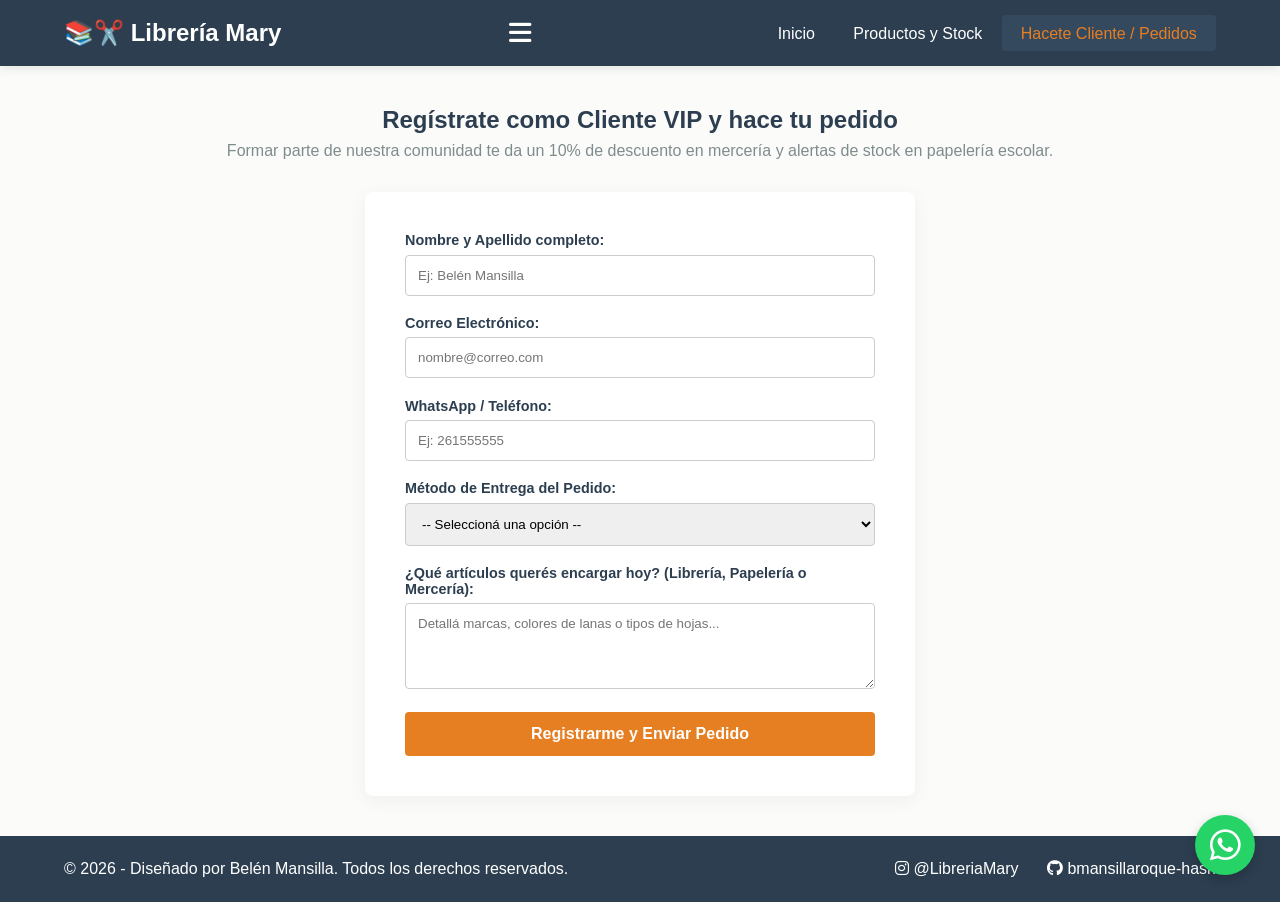
==== contacto.html @ 67296ec5 "Add files via upload" ====
<!DOCTYPE html>
<html lang="es">
<head>
    <meta charset="UTF-8">
    <meta name="author" content="Belén Mansilla">
    <meta name="viewport" content="width=device-width, initial-scale=1.0">
    <title>Librería Mary - Hacete Cliente</title>
    <link rel="stylesheet" href="style.css">
    <link rel="stylesheet" href="https://cdnjs.cloudflare.com/ajax/libs/font-awesome/6.0.0/css/all.min.css">
</head>
<body>

    <header>
        <div class="logo">
            <h1>📚✂️ Librería Mary</h1>
        </div>
        <input type="checkbox" id="menu-bar">
        <label for="menu-bar" class="fa-solid fa-bars"></label>
        <nav class="navbar">
            <ul>
                <li><a href="index.html">Inicio</a></li>
                <li><a href="productos.html">Productos y Stock</a></li>
                <li><a href="contacto.html" class="active">Hacete Cliente / Pedidos</a></li>
            </ul>
        </nav>
    </header>

    <main>
        <section class="formulario-seccion">
            <h2>Regístrate como Cliente VIP y hace tu pedido</h2>
            <p class="Form-desc">Formar parte de nuestra comunidad te da un 10% de descuento en mercería y alertas de stock en papelería escolar.</p>
            
            <form action="#" method="POST" class="form-pedido">
                
                <div class="grupo-input">
                    <label for="nombre">Nombre y Apellido completo:</label>
                    <input type="text" id="nombre" name="nombre" required placeholder="Ej: Belén Mansilla">
                </div>

                <div class="grupo-input">
                    <label for="email">Correo Electrónico:</label>
                    <input type="email" id="email" name="email" required placeholder="nombre@correo.com">
                </div>

                <div class="grupo-input">
                    <label for="telefono">WhatsApp / Teléfono:</label>
                    <input type="tel" id="telefono" name="telefono" required placeholder="Ej: 261555555">
                </div>

                <div class="grupo-input">
                    <label for="entrega">Método de Entrega del Pedido:</label>
                    <select id="entrega" name="entrega" required>
                        <option value="">-- Seleccioná una opción --</option>
                        <option value="retiro">Retiro en Local Mary (Sin Cargo)</option>
                        <option value="envio">Envío a Domicilio (Consultar costo de zona)</option>
                    </select>
                </div>

                <div class="grupo-input">
                    <label for="mensaje">¿Qué artículos querés encargar hoy? (Librería, Papelería o Mercería):</label>
                    <textarea id="mensaje" name="mensaje" rows="4" placeholder="Detallá marcas, colores de lanas o tipos de hojas..."></textarea>
                </div>

                <button type="submit" class="btn-submit">Registrarme y Enviar Pedido</button>
            </form>
        </section>
    </main>

    <a href="https://wa.me/549261XXXXXXX?text=Hola%20Mary!%20Tengo%20una%20duda%20con%20el%20formulario%20de%20inscripción" class="whatsapp-btn" target="_blank">
        <i class="fa-brands fa-whatsapp"></i>
    </a>

    <footer>
        <div class="footer-content">
            <p>&copy; 2026 - Diseñado por Belén Mansilla. Todos los derechos reservados.</p>
            <div class="redes">
                <a href="https://instagram.com/tu_usuario_ficticio" target="_blank"><i class="fa-brands fa-instagram"></i> @LibreriaMary</a>
                <a href="https://github.com/bmansillaroque-hash" target="_blank"><i class="fa-brands fa-github"></i> bmansillaroque-hash</a>
            </div>
        </div>
    </footer>

</body>
</html>
---- style.css ----
/* ==========================================
   1. RESETEO Y CONFIGURACIÓN BASE
   ========================================== */
   * {
    margin: 0;
    padding: 0;
    box-sizing: border-box;
    font-family: 'Segoe UI', Tahoma, Geneva, Verdana, sans-serif;
}

body {
    background-color: #fbfbfa; /* Color hueso muy suave para lectura cómoda */
    color: #2c3e50;
    display: flex;
    flex-direction: column;
    min-height: 100vh;
}

main {
    flex: 1;
    padding: 2.5rem 5%;
}

/* ==========================================
   2. HEADER Y COMPORTAMIENTO NAVEGACIÓN
   ========================================== */
header {
    background-color: #2c3e50; /* Azul noche elegante */
    color: #ffffff;
    display: flex;
    justify-content: space-between;
    align-items: center;
    padding: 1.2rem 5%;
    position: sticky;
    top: 0;
    z-index: 1000;
    box-shadow: 0 2px 10px rgba(0,0,0,0.1);
}

header .logo h1 {
    font-size: 1.5rem;
}

.navbar ul {
    display: flex;
    list-style: none;
}

.navbar ul li a {
    color: #ffffff;
    text-decoration: none;
    padding: 0.6rem 1.2rem;
    font-weight: 500;
    transition: all 0.3s ease;
}

/* REQUISITO RÚBRICA: Efectos :hover para enlaces <a> */
.navbar ul li a:hover, 
.navbar ul li a.active {
    background-color: #34495e;
    border-radius: 4px;
    color: #e67e22; /* Detalle naranja vibrante */
}

#menu-bar {
    display: none;
}

header label {
    font-size: 1.6rem;
    cursor: pointer;
    display: none;
}

/* ==========================================
   3. SECCIÓN HERO (MÉTRICA DE ALCANCE)
   ========================================== */
.hero {
    background: linear-gradient(rgba(44, 62, 80, 0.85), rgba(44, 62, 80, 0.85)), url('https://via.placeholder.com/1200x400') no-repeat center center/cover;
    color: #ffffff;
    text-align: center;
    padding: 5.5rem 1.5rem;
    border-radius: 12px;
    margin-bottom: 3rem;
}

.hero h2 {
    font-size: 2.6rem;
    margin-bottom: 1.2rem;
}

.hero p {
    font-size: 1.2rem;
    margin-bottom: 2rem;
    max-width: 800px;
    margin-left: auto;
    margin-right: auto;
    color: #ecf0f1;
}

/* ==========================================
   4. SECCIÓN ÉPICA DE LOS 3 RUBROS (INDEX)
   ========================================== */
.rubros-container h3 {
    text-align: center;
    font-size: 2rem;
    margin-bottom: 2rem;
}

.grid-rubros {
    display: grid;
    grid-template-columns: repeat(auto-fit, minmax(280px, 1fr));
    gap: 2rem;
}

.tarjeta-rubro {
    background: #ffffff;
    padding: 2rem;
    text-align: center;
    border-radius: 8px;
    box-shadow: 0 4px 15px rgba(0,0,0,0.04);
    border-top: 4px solid #e67e22;
}

.tarjeta-rubro i {
    font-size: 2.5rem;
    color: #e67e22;
    margin-bottom: 1rem;
}

.tarjeta-rubro h4 {
    margin-bottom: 0.5rem;
    font-size: 1.3rem;
}

/* ==========================================
   5. CATÁLOGO CON BADGES DE STOCK (PRODUCTOS)
   ========================================== */
.productos-seccion h2 {
    text-align: center;
    font-size: 2.2rem;
    margin-bottom: 0.5rem;
}

.subtitulo {
    text-align: center;
    color: #7f8c8d;
    margin-bottom: 2.5rem;
}

.grid-productos {
    display: grid;
    grid-template-columns: repeat(auto-fit, minmax(250px, 1fr));
    gap: 2.5rem;
}

.tarjeta-producto {
    background: #ffffff;
    padding: 1.5rem;
    border-radius: 8px;
    position: relative; /* Para acomodar el indicador de stock */
    box-shadow: 0 4px 12px rgba(0,0,0,0.05);
    display: flex;
    flex-direction: column;
    justify-content: space-between;
    transition: transform 0.3s ease;
}

.tarjeta-producto:hover {
    transform: translateY(-8px);
}

/* Indicadores de Stock Épicos */
.badge {
    position: absolute;
    top: 10px;
    left: 10px;
    padding: 0.3rem 0.7rem;
    font-size: 0.75rem;
    font-weight: bold;
    border-radius: 20px;
    color: #fff;
}

.stock-alto { background-color: #27ae60; }
.stock-bajo { background-color: #c0392b; }

.tarjeta-producto img {
    max-width: 100%;
    height: auto;
    margin: 1rem auto;
    border-radius: 4px;
}

.tarjeta-producto h4 {
    font-size: 1.15rem;
    margin-bottom: 0.3rem;
}

.tarjeta-producto .categoria {
    font-size: 0.85rem;
    color: #95a5a6;
    margin-bottom: 0.8rem;
}

.tarjeta-producto .precio {
    font-size: 1.3rem;
    font-weight: bold;
    color: #2c3e50;
    margin-bottom: 1.2rem;
}

/* Botoneras internas de la tarjeta */
.acciones-producto {
    display: flex;
    gap: 0.5rem;
}

.btn-comprar, .btn-primary {
    flex: 1;
    background-color: #e67e22;
    color: #fff;
    text-decoration: none;
    text-align: center;
    padding: 0.6rem;
    border-radius: 4px;
    font-weight: 600;
    transition: background 0.3s;
}

.btn-ws-ask {
    flex: 1;
    background-color: #fff;
    color: #25d366;
    border: 1px solid #25d366;
    text-decoration: none;
    text-align: center;
    padding: 0.6rem;
    border-radius: 4px;
    font-weight: 600;
    transition: all 0.3s;
}

/* REQUISITO RÚBRICA: Hover para botones interactivos */
.btn-comprar:hover, .btn-primary:hover { background-color: #d35400; }
.btn-ws-ask:hover { background-color: #25d366; color: #fff; }

/* ==========================================
   6. FORMULARIO E INPUT HOVERS
   ========================================== */
.form-pedido {
    background: #ffffff;
    max-width: 550px;
    margin: 0 auto;
    padding: 2.5rem;
    border-radius: 8px;
    box-shadow: 0 4px 20px rgba(0,0,0,0.05);
}

.formulario-seccion h2 { text-align: center; margin-bottom: 0.5rem; }
.Form-desc { text-align: center; color: #7f8c8d; margin-bottom: 2rem; }

.grupo-input { margin-bottom: 1.2rem; }
.grupo-input label { display: block; margin-bottom: 0.4rem; font-weight: 600; font-size: 0.9rem; }

.grupo-input input, .grupo-input select, .grupo-input textarea {
    width: 100%;
    padding: 0.75rem;
    border: 1px solid #ccc;
    border-radius: 4px;
    outline: none;
    transition: all 0.3s;
}

/* REQUISITO RÚBRICA: Hover y Focus en inputs, selects y textareas */
.grupo-input input:hover, .grupo-input select:hover, .grupo-input textarea:hover,
.grupo-input input:focus, .grupo-input select:focus, .grupo-input textarea:focus {
    border-color: #e67e22;
    background-color: #fff;
    box-shadow: 0 0 5px rgba(230, 126, 34, 0.2);
}

.btn-submit {
    width: 100%;
    background-color: #e67e22;
    color: white;
    padding: 0.8rem;
    border: none;
    border-radius: 4px;
    font-size: 1rem;
    font-weight: bold;
    cursor: pointer;
    transition: background 0.3s;
}
.btn-submit:hover { background-color: #d35400; }

/* ==========================================
   7. WHATSAPP BOTÓN FLOTANTE CON ANIMACIÓN
   ========================================== */
.whatsapp-btn {
    position: fixed;
    bottom: 25px;
    right: 25px;
    background-color: #25d366;
    color: white;
    width: 60px;
    height: 60px;
    border-radius: 50%;
    display: flex;
    justify-content: center;
    align-items: center;
    font-size: 2.2rem;
    box-shadow: 0 4px 12px rgba(0,0,0,0.2);
    text-decoration: none;
    z-index: 1000;
    /* REQUISITO RÚBRICA: Animación obligatoria */
    animation: pulsoEfecto 2s infinite;
}

@keyframes pulsoEfecto {
    0% { transform: scale(1); box-shadow: 0 4px 12px rgba(0,0,0,0.2); }
    50% { transform: scale(1.08); box-shadow: 0 6px 20px rgba(37, 211, 102, 0.5); }
    100% { transform: scale(1); box-shadow: 0 4px 12px rgba(0,0,0,0.2); }
}

/* ==========================================
   8. FOOTER RESPONSIVO Y REDES
   ========================================== */
footer {
    background-color: #2c3e50;
    color: white;
    padding: 1.5rem 5%;
    margin-top: auto;
}

.footer-content {
    display: flex;
    justify-content: space-between;
    align-items: center;
    flex-wrap: wrap;
    gap: 1rem;
}

.redes a {
    color: white;
    text-decoration: none;
    margin-left: 1.5rem;
    transition: color 0.3s;
}
.redes a:hover { color: #e67e22; }

/* ==========================================
   9. REQUISITO RÚBRICA: MENÚ HAMBURGUESA
   ========================================== */
@media(max-width: 768px) {
    header label { display: block; }
    .navbar {
        position: absolute;
        top: 100%; left: 0; width: 100%;
        background-color: #2c3e50;
        border-top: 1px solid #34495e;
        display: none;
    }
    .navbar ul { flex-direction: column; }
    .navbar ul li a { display: block; padding: 1.2rem; text-align: center; border-bottom: 1px solid #34495e; }
    #menu-bar:checked ~ .navbar { display: block; }
    .footer-content { flex-direction: column; text-align: center; }
    .redes a { margin: 0 0.8rem; }
}
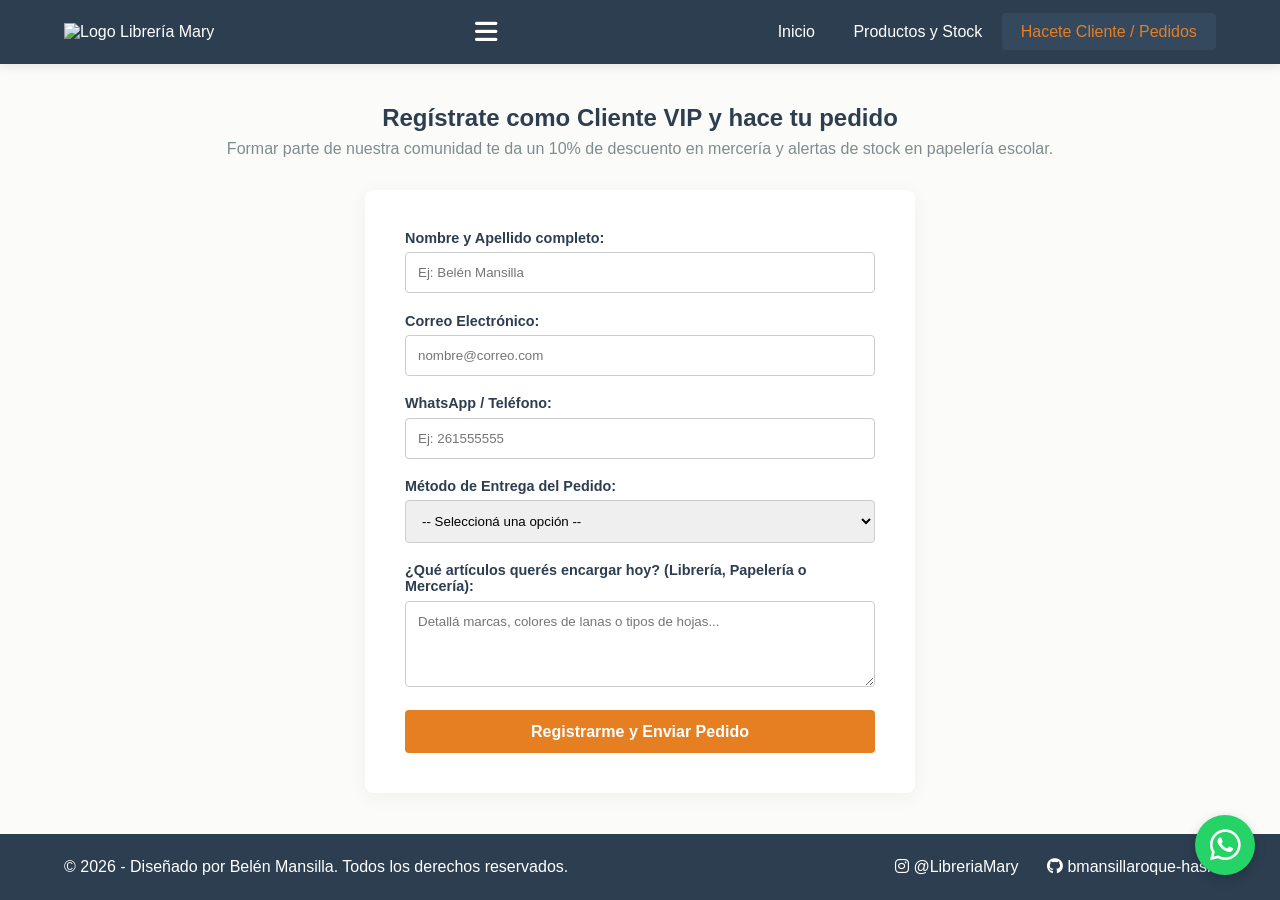
==== commit 00b801e4: "Update contacto.html" ====
--- a/contacto.html
+++ b/contacto.html
@@ -11,8 +11,8 @@
 <body>
 
     <header>
-        <div class="logo">
-            <h1>📚✂️ Librería Mary</h1>
+       <div class="logo">
+            <img src="logo.png" alt="Logo Librería Mary" class="img-logo">
         </div>
         <input type="checkbox" id="menu-bar">
         <label for="menu-bar" class="fa-solid fa-bars"></label>
@@ -81,4 +81,4 @@
     </footer>
 
 </body>
-</html>+</html>
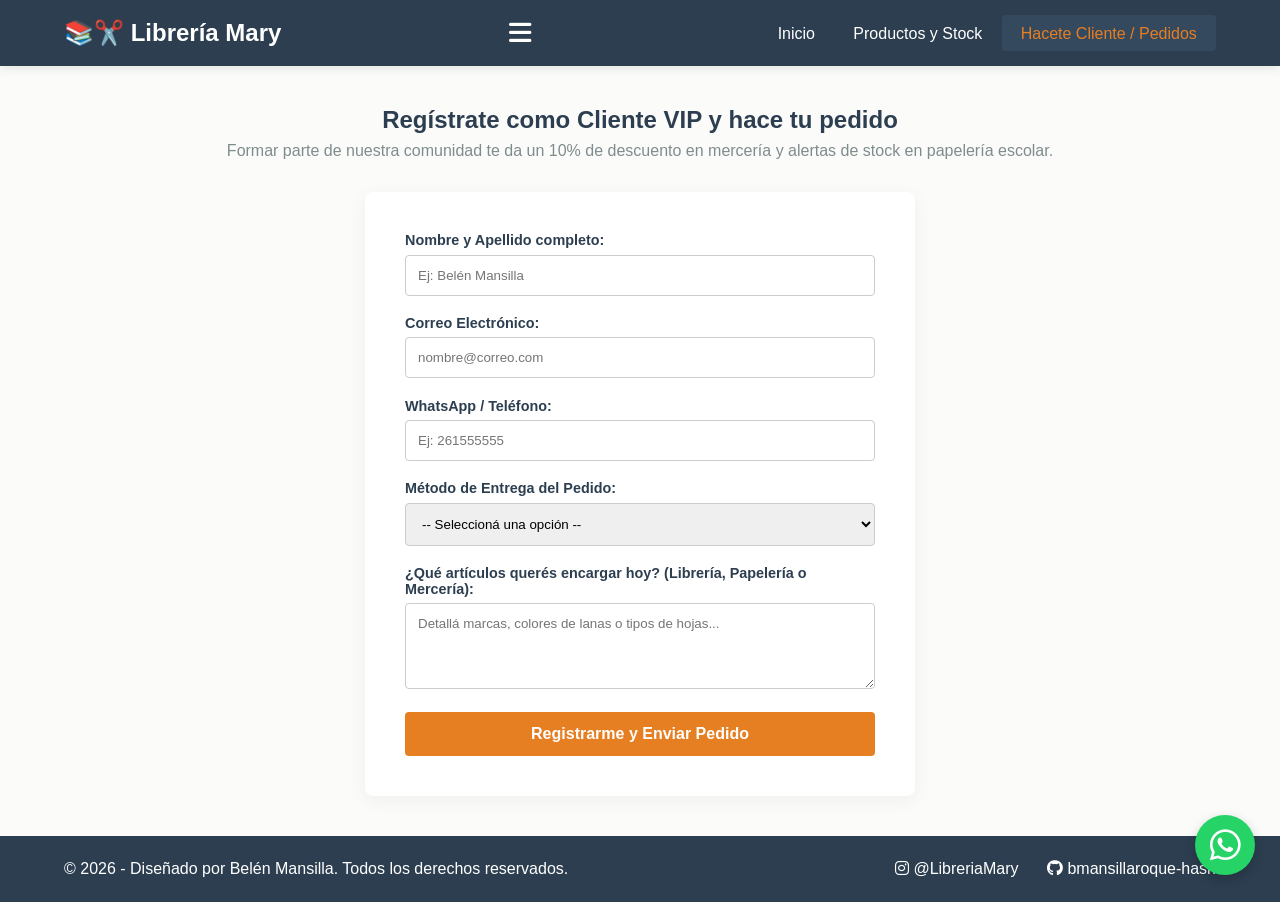
==== commit 614ba04f: "Update contacto.html" ====
--- a/contacto.html
+++ b/contacto.html
@@ -12,8 +12,8 @@
 
     <header>
        <div class="logo">
-            <img src="logo.png" alt="Logo Librería Mary" class="img-logo">
-        </div>
+            <h1>📚✂️ Librería Mary</h1>
+       </div>
         <input type="checkbox" id="menu-bar">
         <label for="menu-bar" class="fa-solid fa-bars"></label>
         <nav class="navbar">
--- a/style.css
+++ b/style.css
@@ -366,4 +366,9 @@
     #menu-bar:checked ~ .navbar { display: block; }
     .footer-content { flex-direction: column; text-align: center; }
     .redes a { margin: 0 0.8rem; }
-}+}
+.img-logo {
+    max-height: 50px;
+    width: auto;
+    display: block;
+}
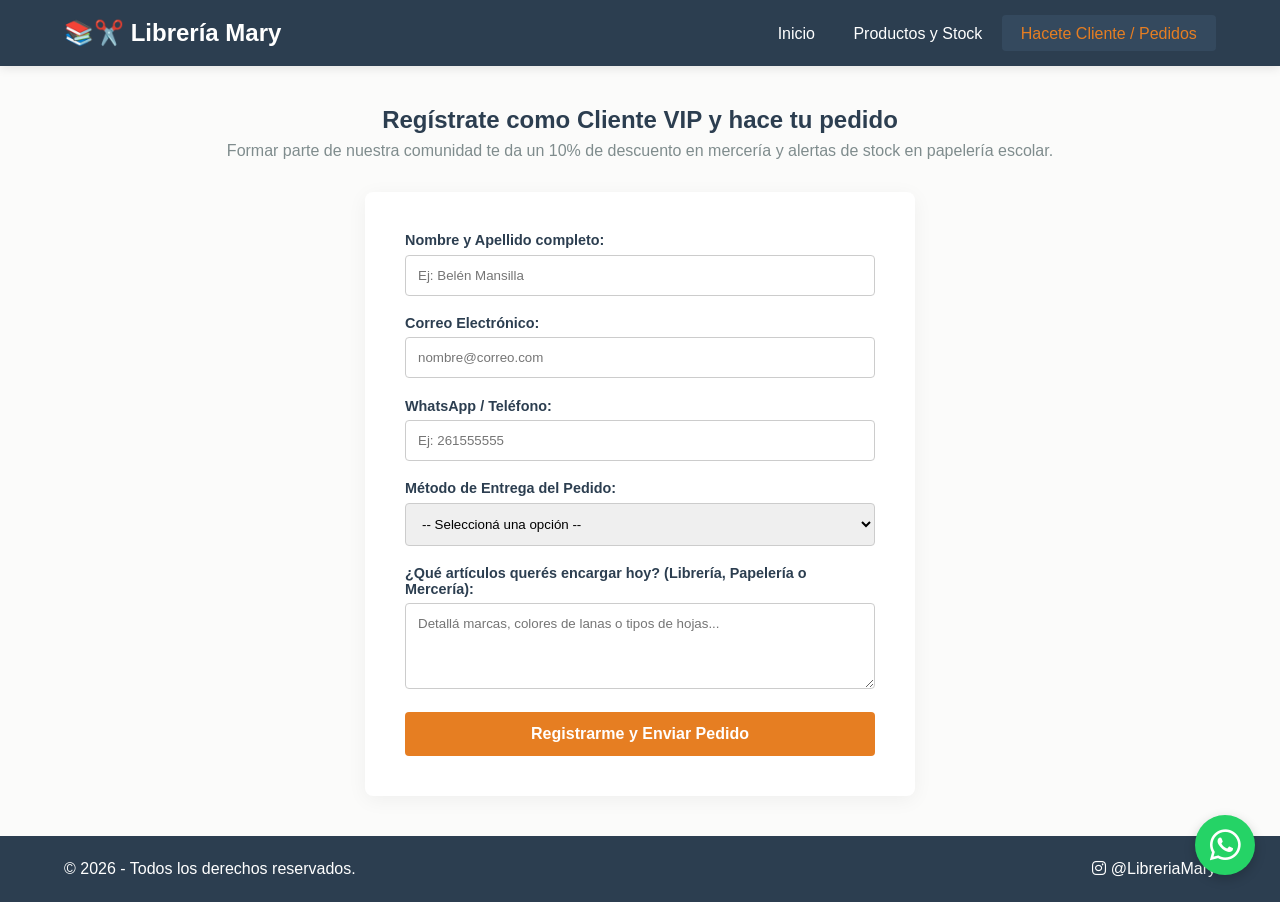
==== commit 7f7ba08f: "Update contacto.html" ====
--- a/contacto.html
+++ b/contacto.html
@@ -72,10 +72,9 @@
 
     <footer>
         <div class="footer-content">
-            <p>&copy; 2026 - Diseñado por Belén Mansilla. Todos los derechos reservados.</p>
+            <p>&copy; 2026 - Todos los derechos reservados.</p>
             <div class="redes">
                 <a href="https://instagram.com/tu_usuario_ficticio" target="_blank"><i class="fa-brands fa-instagram"></i> @LibreriaMary</a>
-                <a href="https://github.com/bmansillaroque-hash" target="_blank"><i class="fa-brands fa-github"></i> bmansillaroque-hash</a>
             </div>
         </div>
     </footer>
--- a/style.css
+++ b/style.css
@@ -1,7 +1,7 @@
 /* ==========================================
-   1. RESETEO Y CONFIGURACIÓN BASE
-   ========================================== */
-   * {
+                 BASE
+   ========================================== */
+* {
     margin: 0;
     padding: 0;
     box-sizing: border-box;
@@ -9,7 +9,7 @@
 }
 
 body {
-    background-color: #fbfbfa; /* Color hueso muy suave para lectura cómoda */
+    background-color: #fbfbfa; /* Color hueso  */
     color: #2c3e50;
     display: flex;
     flex-direction: column;
@@ -22,7 +22,7 @@
 }
 
 /* ==========================================
-   2. HEADER Y COMPORTAMIENTO NAVEGACIÓN
+          HEADER LA PARTE DE NAVEGACIOM
    ========================================== */
 header {
     background-color: #2c3e50; /* Azul noche elegante */
@@ -54,7 +54,7 @@
     transition: all 0.3s ease;
 }
 
-/* REQUISITO RÚBRICA: Efectos :hover para enlaces <a> */
+/* REQUISITO RÚBRICA (Efectos hover para enlaces <a>) */
 .navbar ul li a:hover, 
 .navbar ul li a.active {
     background-color: #34495e;
@@ -66,27 +66,31 @@
     display: none;
 }
 
-header label {
+/* Escondido en compu */
+header label, .fa-bars {
     font-size: 1.6rem;
     cursor: pointer;
-    display: none;
-}
-
-/* ==========================================
-   3. SECCIÓN HERO (MÉTRICA DE ALCANCE)
+    display: none !important;
+}
+}
+
+/* ==========================================
+             SECCIÓN HERO
    ========================================== */
 .hero {
-    background: linear-gradient(rgba(44, 62, 80, 0.85), rgba(44, 62, 80, 0.85)), url('https://via.placeholder.com/1200x400') no-repeat center center/cover;
+    background: #2c3e50; /* fondo azul*/
     color: #ffffff;
     text-align: center;
-    padding: 5.5rem 1.5rem;
+    padding: 3rem 1.5rem;
     border-radius: 12px;
-    margin-bottom: 3rem;
+    margin: 2rem auto 3rem auto; /* Centra el recuadro gris en la pantalla */
+    max-width: 90%; /* Evita que se estire Y quede feo para la izquierda */
 }
 
 .hero h2 {
-    font-size: 2.6rem;
+    font-size: 2.4rem;
     margin-bottom: 1.2rem;
+    color: #ffffff;
 }
 
 .hero p {
@@ -95,11 +99,12 @@
     max-width: 800px;
     margin-left: auto;
     margin-right: auto;
-    color: #ecf0f1;
-}
-
-/* ==========================================
-   4. SECCIÓN ÉPICA DE LOS 3 RUBROS (INDEX)
+    color: #ffffff !important; /* Letras blancas para que se lean bien*/
+}
+   
+
+/* ==========================================
+    LOS 3 RUBROS (INDEX)
    ========================================== */
 .rubros-container h3 {
     text-align: center;
@@ -134,7 +139,7 @@
 }
 
 /* ==========================================
-   5. CATÁLOGO CON BADGES DE STOCK (PRODUCTOS)
+   CATÁLOGO DE STOCK (PRODUCTOS)
    ========================================== */
 .productos-seccion h2 {
     text-align: center;
@@ -158,7 +163,7 @@
     background: #ffffff;
     padding: 1.5rem;
     border-radius: 8px;
-    position: relative; /* Para acomodar el indicador de stock */
+    position: relative;
     box-shadow: 0 4px 12px rgba(0,0,0,0.05);
     display: flex;
     flex-direction: column;
@@ -170,7 +175,6 @@
     transform: translateY(-8px);
 }
 
-/* Indicadores de Stock Épicos */
 .badge {
     position: absolute;
     top: 10px;
@@ -186,8 +190,10 @@
 .stock-bajo { background-color: #c0392b; }
 
 .tarjeta-producto img {
-    max-width: 100%;
-    height: auto;
+    width: 150px;
+    height: 150px;
+    object-fit: cover;
+    display: block;
     margin: 1rem auto;
     border-radius: 4px;
 }
@@ -210,7 +216,6 @@
     margin-bottom: 1.2rem;
 }
 
-/* Botoneras internas de la tarjeta */
 .acciones-producto {
     display: flex;
     gap: 0.5rem;
@@ -241,12 +246,11 @@
     transition: all 0.3s;
 }
 
-/* REQUISITO RÚBRICA: Hover para botones interactivos */
 .btn-comprar:hover, .btn-primary:hover { background-color: #d35400; }
 .btn-ws-ask:hover { background-color: #25d366; color: #fff; }
 
 /* ==========================================
-   6. FORMULARIO E INPUT HOVERS
+   FORMULARIO 
    ========================================== */
 .form-pedido {
     background: #ffffff;
@@ -272,7 +276,6 @@
     transition: all 0.3s;
 }
 
-/* REQUISITO RÚBRICA: Hover y Focus en inputs, selects y textareas */
 .grupo-input input:hover, .grupo-input select:hover, .grupo-input textarea:hover,
 .grupo-input input:focus, .grupo-input select:focus, .grupo-input textarea:focus {
     border-color: #e67e22;
@@ -295,7 +298,7 @@
 .btn-submit:hover { background-color: #d35400; }
 
 /* ==========================================
-   7. WHATSAPP BOTÓN FLOTANTE CON ANIMACIÓN
+    WHATSAPP BOTÓN FLOTANTE
    ========================================== */
 .whatsapp-btn {
     position: fixed;
@@ -313,7 +316,6 @@
     box-shadow: 0 4px 12px rgba(0,0,0,0.2);
     text-decoration: none;
     z-index: 1000;
-    /* REQUISITO RÚBRICA: Animación obligatoria */
     animation: pulsoEfecto 2s infinite;
 }
 
@@ -324,7 +326,7 @@
 }
 
 /* ==========================================
-   8. FOOTER RESPONSIVO Y REDES
+               FOOTER 
    ========================================== */
 footer {
     background-color: #2c3e50;
@@ -350,10 +352,12 @@
 .redes a:hover { color: #e67e22; }
 
 /* ==========================================
-   9. REQUISITO RÚBRICA: MENÚ HAMBURGUESA
+    MENÚ HAMBURGUESA PARA CELU
    ========================================== */
 @media(max-width: 768px) {
-    header label { display: block; }
+    header label, .fa-bars { 
+        display: block !important; 
+    }
     .navbar {
         position: absolute;
         top: 100%; left: 0; width: 100%;
@@ -367,8 +371,3 @@
     .footer-content { flex-direction: column; text-align: center; }
     .redes a { margin: 0 0.8rem; }
 }
-.img-logo {
-    max-height: 50px;
-    width: auto;
-    display: block;
-}
